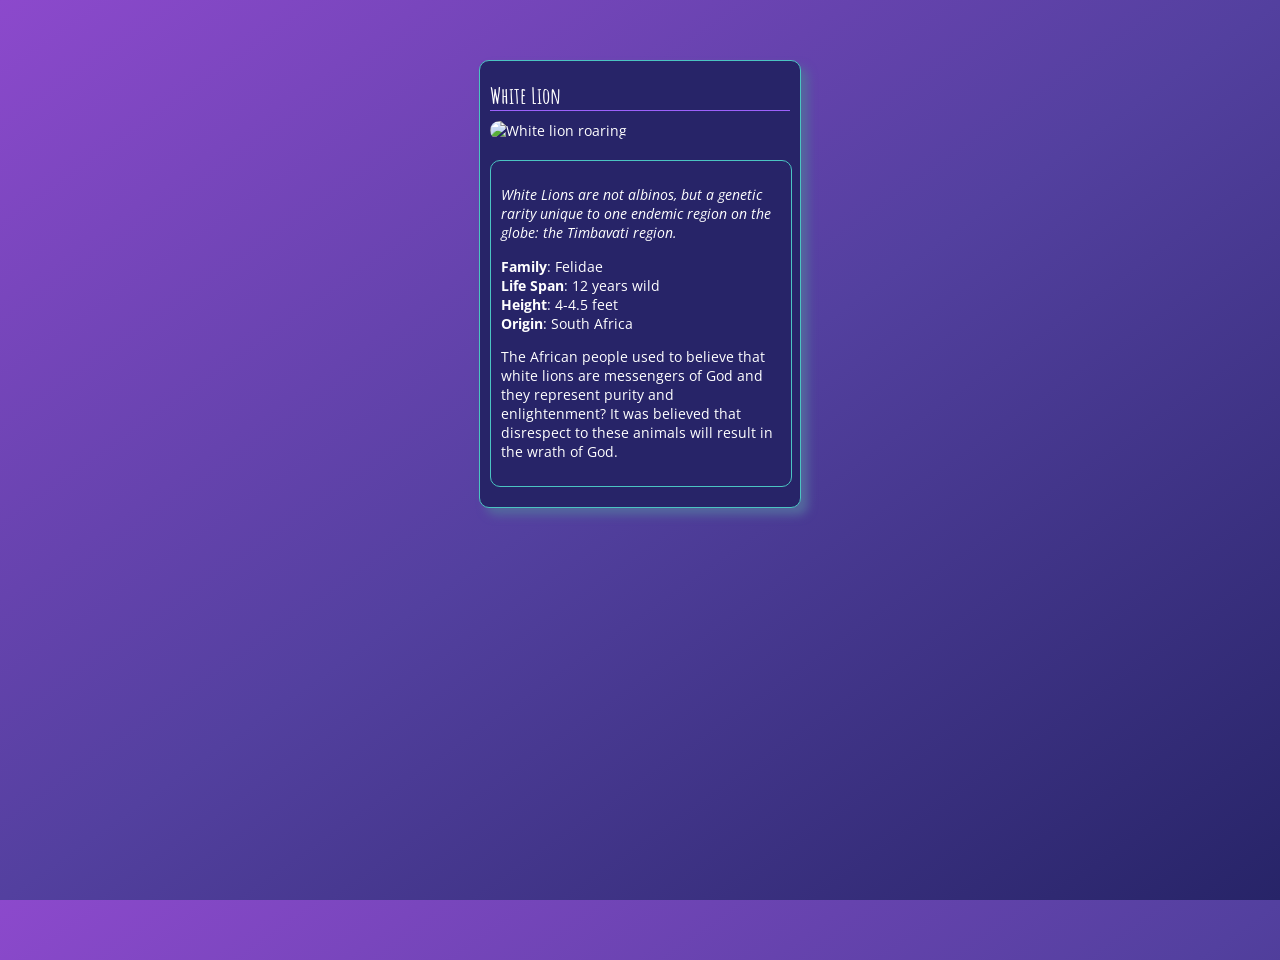
==== card.html @ aaf6dff6 "Add files via upload" ====
<!DOCTYPE html>
<html>
<head>
	<meta charset="utf-8">
	<title>Animal Trading Cards</title>
	<link rel="stylesheet" type="text/css" href="styles.css">
	<link href="https://fonts.googleapis.com/css?family=Amatic+SC|Open+Sans+Condensed:300" rel="stylesheet">
</head>
<body>
	<div class="card-wrapper">
		<h3>White Lion</h3>
		<img src="lion.jpg" alt="White lion roaring" class="lion">
		<div class="info-wrapper">
			<p class="intro-text">White Lions are not albinos, but a genetic rarity unique to one endemic region on the globe: the Timbavati region.</p>
			<div>
				<ul>
					<li><span class="items">Family</span>: Felidae</li>
					<li><span class="items">Life Span</span>: 12 years wild</li>
					<li><span class="items">Height</span>: 4-4.5 feet</li>
					<li><span class="items">Origin</span>: South Africa</li>
				</ul>
			</div>
			<p>The African people used to believe that white lions are messengers of God and they represent purity and enlightenment? It was believed that disrespect to these animals will result in the wrath of God.</p>
		</div>
	</div>
</body>
</html>
---- styles.css ----
html {
	height: 100%;
}
body{
	height: 100%; 
	background: linear-gradient(to right bottom, #8C49CC, #53409F, #272468);
	padding: 0px;
	margin: 0px;
}
.card-wrapper {
	font-family: 'Open Sans Condensed', sans-serif;
	font-size: 0.9em;
	color: #fff;
	background-color: #272468;
	margin: auto;
	margin-top: 60px;
	padding: 10px;
	width: 300px;
	box-shadow: 7px 7px 10px #54689E;
	border: #4BC4C2 solid 1px;
	border-radius: 10px;
}
h3 {
	font-size: 1.6em;
	font-family: 'Amatic SC', cursive;
	margin: 10px 0px;
	border-bottom: #9D61FC solid 0.5px;
}
.lion {
	width: 300px;
	border-radius: 10px;	
}
.info-wrapper {
	background-color: #272468 ;
	border-radius: 10px;
	width: 300px;
	padding: 10px;
	width: 280px;
	margin: 20px 0px 10px;
	border: #4BC4C2 solid 1px;
}
.intro-text {
	font-style: italic;
}
ul {
	list-style: none;
	text-align: left;
	padding: 0px;
}
.items {
	font-weight: bold;
}
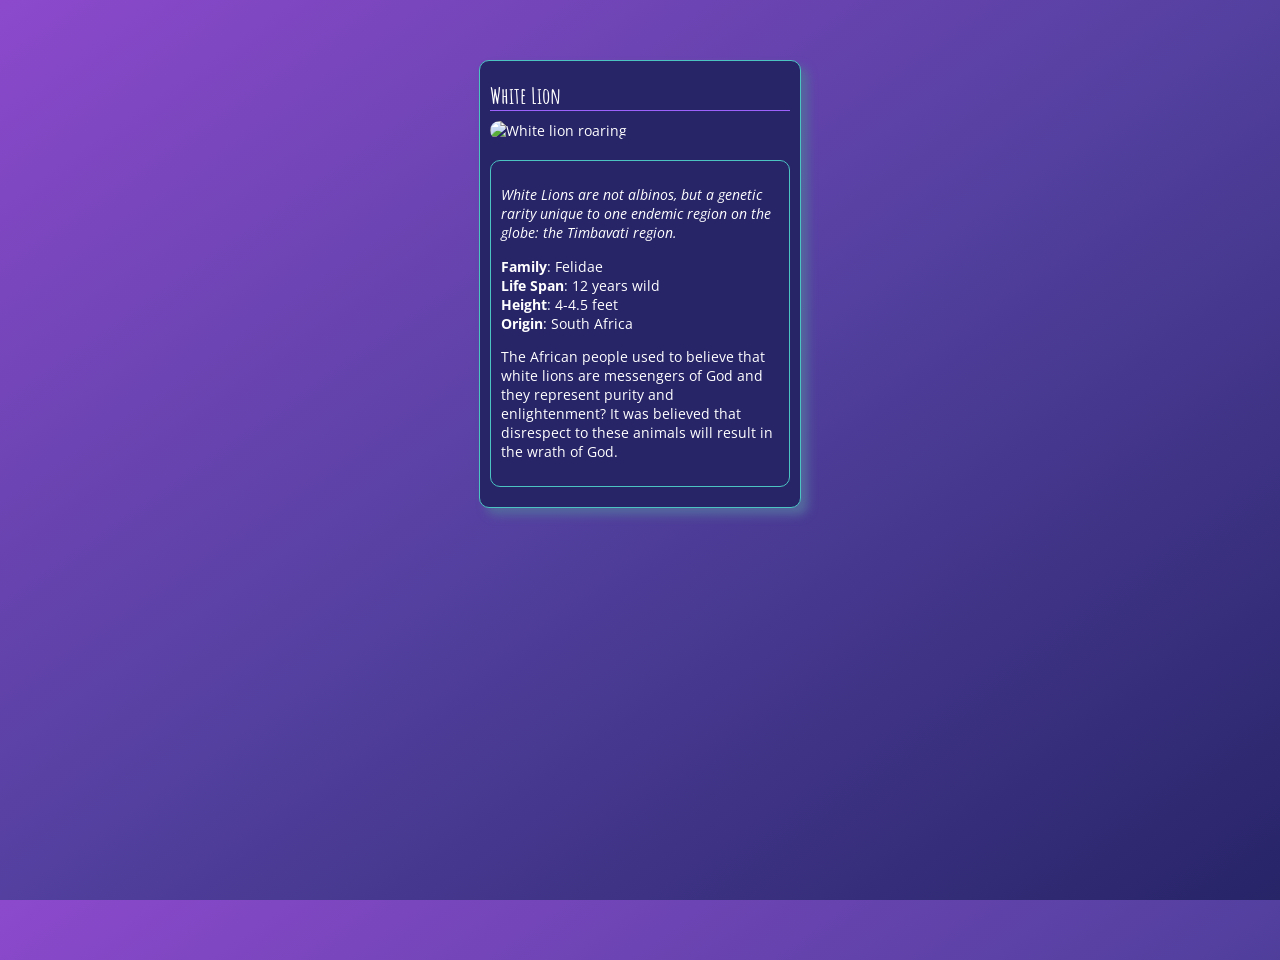
==== commit 87f57432: "Update card.html" ====
--- a/card.html
+++ b/card.html
@@ -9,7 +9,7 @@
 <body>
 	<div class="card-wrapper">
 		<h3>White Lion</h3>
-		<img src="lion.jpg" alt="White lion roaring" class="lion">
+		<img src="https://github.com/rubybassi/Animal-Trading-Card/blob/master/white-lion.jpg?raw=true" alt="White lion roaring" class="lion">
 		<div class="info-wrapper">
 			<p class="intro-text">White Lions are not albinos, but a genetic rarity unique to one endemic region on the globe: the Timbavati region.</p>
 			<div>
@@ -24,4 +24,4 @@
 		</div>
 	</div>
 </body>
-</html>+</html>
--- a/styles.css
+++ b/styles.css
@@ -33,9 +33,7 @@
 .info-wrapper {
 	background-color: #272468 ;
 	border-radius: 10px;
-	width: 300px;
 	padding: 10px;
-	width: 280px;
 	margin: 20px 0px 10px;
 	border: #4BC4C2 solid 1px;
 }
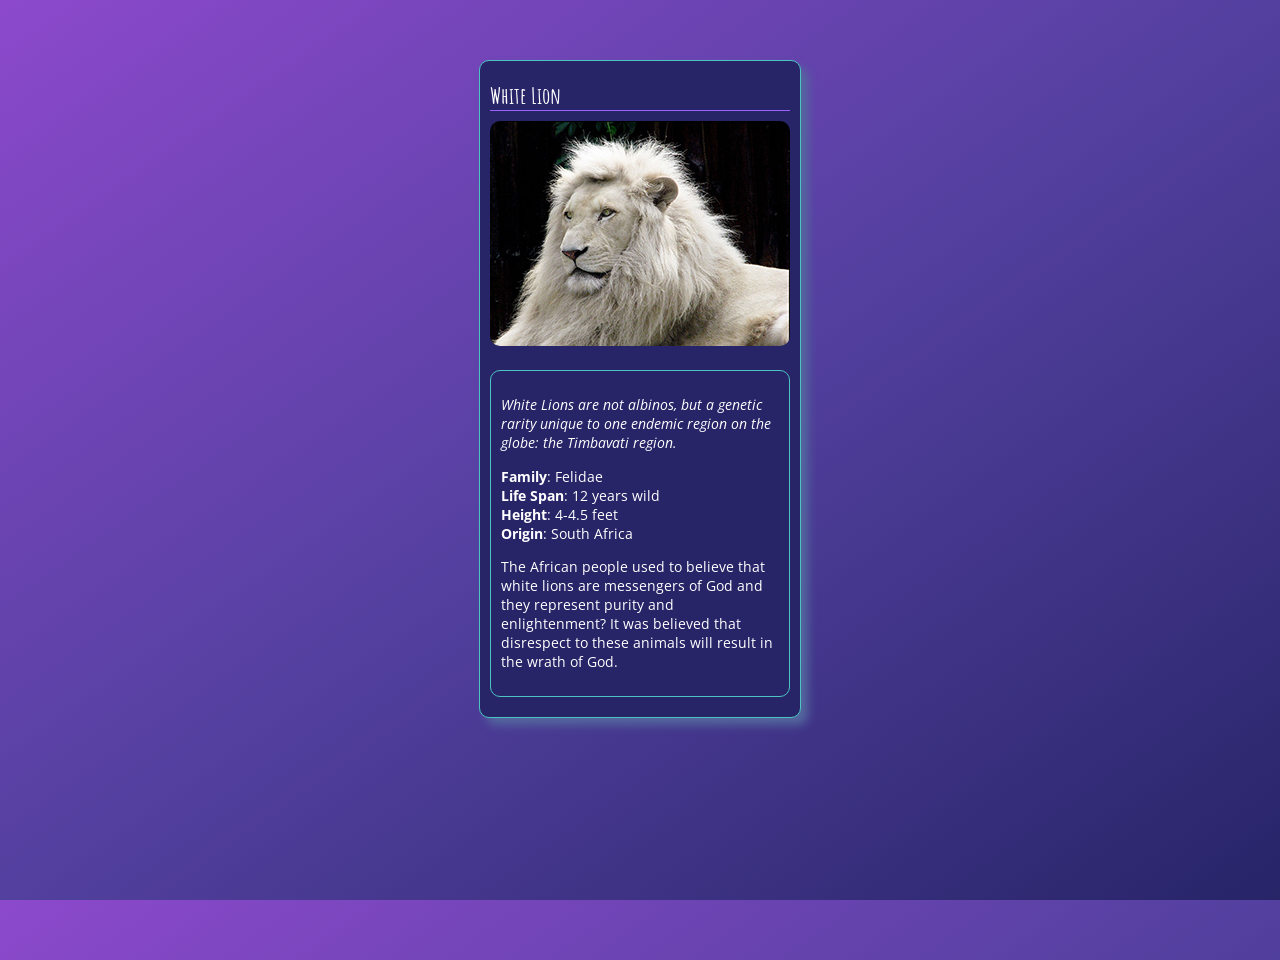
==== commit 7b3e4210: "Update card.html" ====
--- a/card.html
+++ b/card.html
@@ -3,13 +3,13 @@
 <head>
 	<meta charset="utf-8">
 	<title>Animal Trading Cards</title>
-	<link rel="stylesheet" type="text/css" href="styles.css">
+	<link rel="stylesheet" href="styles.css">
 	<link href="https://fonts.googleapis.com/css?family=Amatic+SC|Open+Sans+Condensed:300" rel="stylesheet">
 </head>
 <body>
 	<div class="card-wrapper">
 		<h3>White Lion</h3>
-		<img src="https://github.com/rubybassi/Animal-Trading-Card/blob/master/white-lion.jpg?raw=true" alt="White lion roaring" class="lion">
+		<img src="white-lion.jpg" alt="White lion roaring" class="lion">
 		<div class="info-wrapper">
 			<p class="intro-text">White Lions are not albinos, but a genetic rarity unique to one endemic region on the globe: the Timbavati region.</p>
 			<div>
--- a/styles.css
+++ b/styles.css
@@ -1,14 +1,16 @@
 html {
 	height: 100%;
 }
+
 body{
 	height: 100%; 
-	background: linear-gradient(to right bottom, #8C49CC, #53409F, #272468);
-	padding: 0px;
-	margin: 0px;
+	background: linear-gradient(to right bottom, #8c49cc, #53409f, #272468);
+	padding: 0;
+	margin: 0;
 }
+
 .card-wrapper {
-	font-family: 'Open Sans Condensed', sans-serif;
+	font-family: "Open Sans Condensed", sans-serif;
 	font-size: 0.9em;
 	color: #fff;
 	background-color: #272468;
@@ -16,35 +18,41 @@
 	margin-top: 60px;
 	padding: 10px;
 	width: 300px;
-	box-shadow: 7px 7px 10px #54689E;
-	border: #4BC4C2 solid 1px;
+	box-shadow: 7px 7px 10px #54689e;
+	border: #4bc4c2 solid 1px;
 	border-radius: 10px;
 }
+
 h3 {
 	font-size: 1.6em;
-	font-family: 'Amatic SC', cursive;
-	margin: 10px 0px;
-	border-bottom: #9D61FC solid 0.5px;
+	font-family: "Amatic SC", cursive;
+	margin: 10px 0;
+	border-bottom: #9d61fc solid 0.5px;
 }
+
 .lion {
 	width: 300px;
 	border-radius: 10px;	
 }
+
 .info-wrapper {
 	background-color: #272468 ;
 	border-radius: 10px;
 	padding: 10px;
-	margin: 20px 0px 10px;
-	border: #4BC4C2 solid 1px;
+	margin: 20px 0 10px;
+	border: #4bc4c2 solid 1px;
 }
+
 .intro-text {
 	font-style: italic;
 }
+
 ul {
 	list-style: none;
 	text-align: left;
-	padding: 0px;
+	padding: 0;
 }
+
 .items {
 	font-weight: bold;
 }
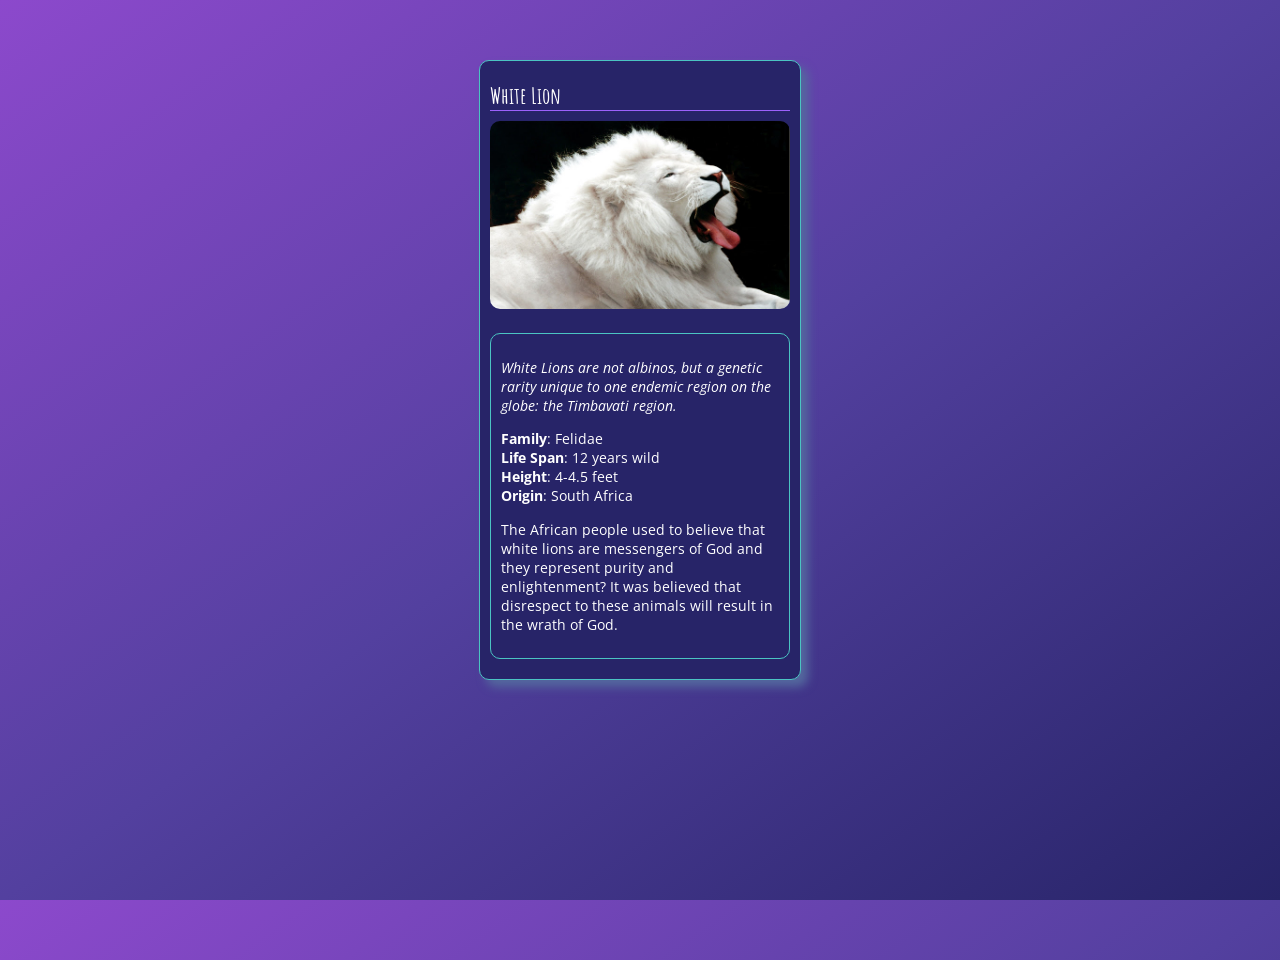
==== commit a52da556: "Update card.html" ====
--- a/card.html
+++ b/card.html
@@ -9,7 +9,7 @@
 <body>
 	<div class="card-wrapper">
 		<h3>White Lion</h3>
-		<img src="white-lion.jpg" alt="White lion roaring" class="lion">
+		<img src="lion.jpg" alt="White lion roaring" class="lion">
 		<div class="info-wrapper">
 			<p class="intro-text">White Lions are not albinos, but a genetic rarity unique to one endemic region on the globe: the Timbavati region.</p>
 			<div>
